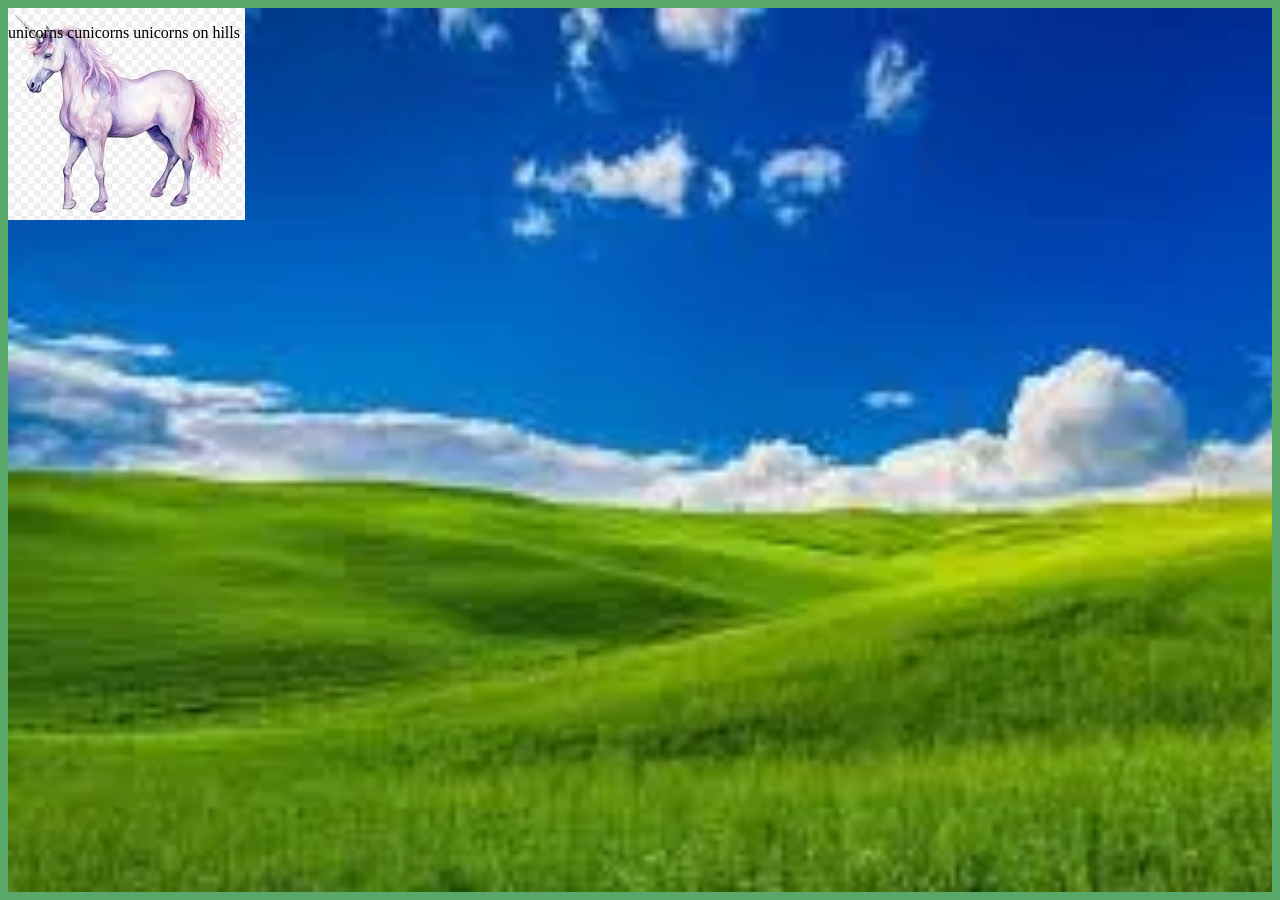
==== environ/env01.html @ 0ff115a7 "2" ====
<html lang="en">

<head>
    <meta charset="utf-8">
    <title> Unicorn rainbows</title>
    <link href="env.css" rel="stylesheet" type="text/css">


</head>

<body>
   <p> unicorns cunicorns unicorns on hills </p>
   <img src="unicorn test.jpeg">
</body>

</html>
---- environ/env.css ----
html {background-color: rgb(87, 168, 105);}


body{
    background-image: url("grazzy.webp");
    background-repeat: no-repeat;
    background-size: cover;

    p {position:absolute;}
    
    }
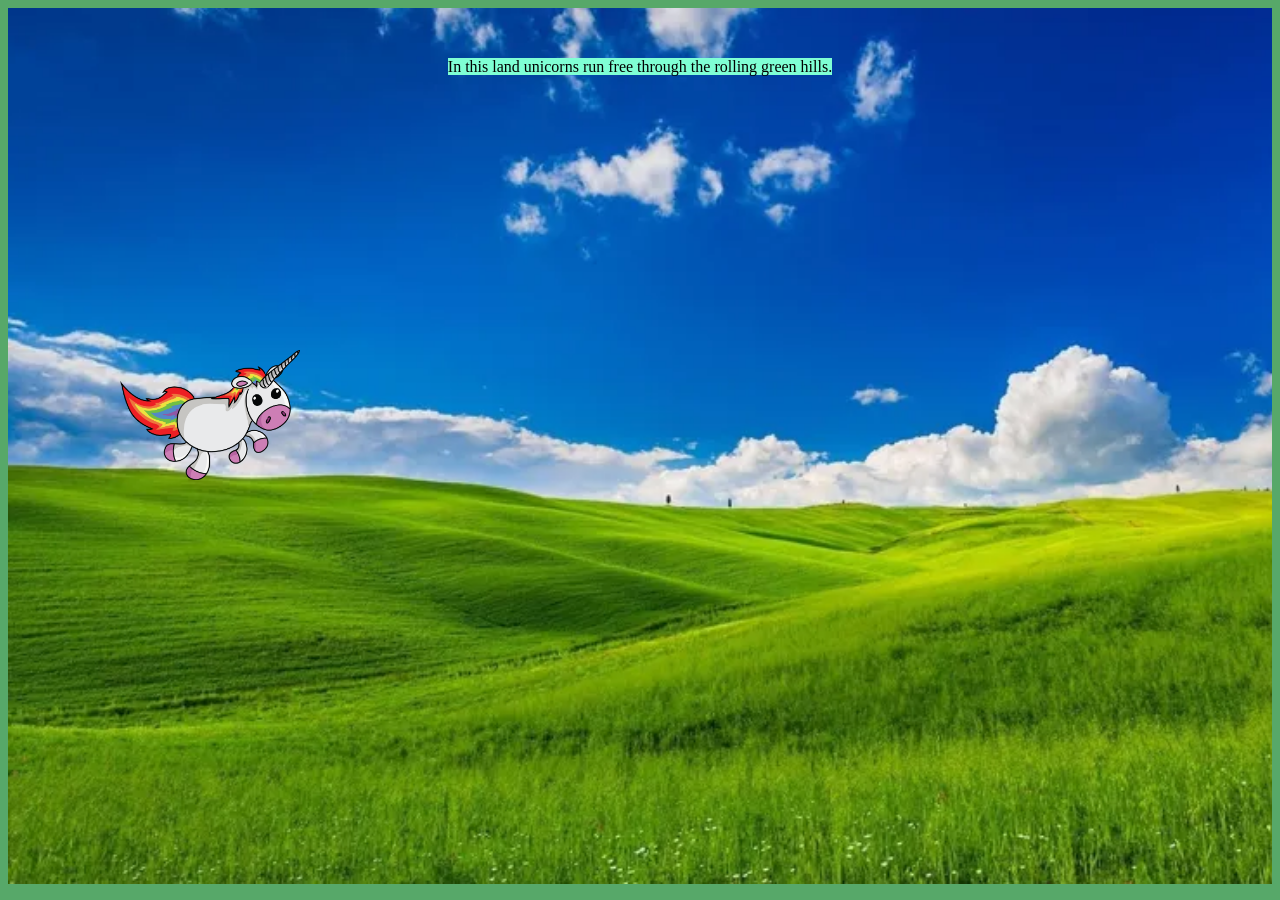
==== commit f46199b2: "p" ====
--- a/environ/env01.html
+++ b/environ/env01.html
@@ -1,4 +1,3 @@
-
 <html lang="en">
 
 <head>
@@ -10,8 +9,9 @@
 </head>
 
 <body>
-   <p> unicorns cunicorns unicorns on hills </p>
-   <img src="unicorn test.jpeg">
+    <p> <span class="highlight_01"> In this land unicorns run free through the rolling green hills. </span> </p>
+    <img id="unicorn" src="unicorncute.png">
 </body>
 
+
 </html>
--- a/environ/env.css
+++ b/environ/env.css
@@ -1,11 +1,30 @@
-html {background-color: rgb(87, 168, 105);}
+html {
+    background-color: rgb(87, 168, 105);
+
+}
 
 
-body{
-    background-image: url("grazzy.webp");
-    background-repeat: no-repeat;
+body {
+    background-image: url("grass background.webp");
     background-size: cover;
 
-    p {position:absolute;}
+
+    p {
+        text-align: center;
+        padding: 50px;
+        font-family:fantasy;
+        
+    }
+}
+
+#unicorn {
+    position: absolute;
+    width: 180px;
+    left: 120px;
+    top: 350px;
+
     
-    }+}
+
+.highlight_01 {background-color: aquamarine;}
+
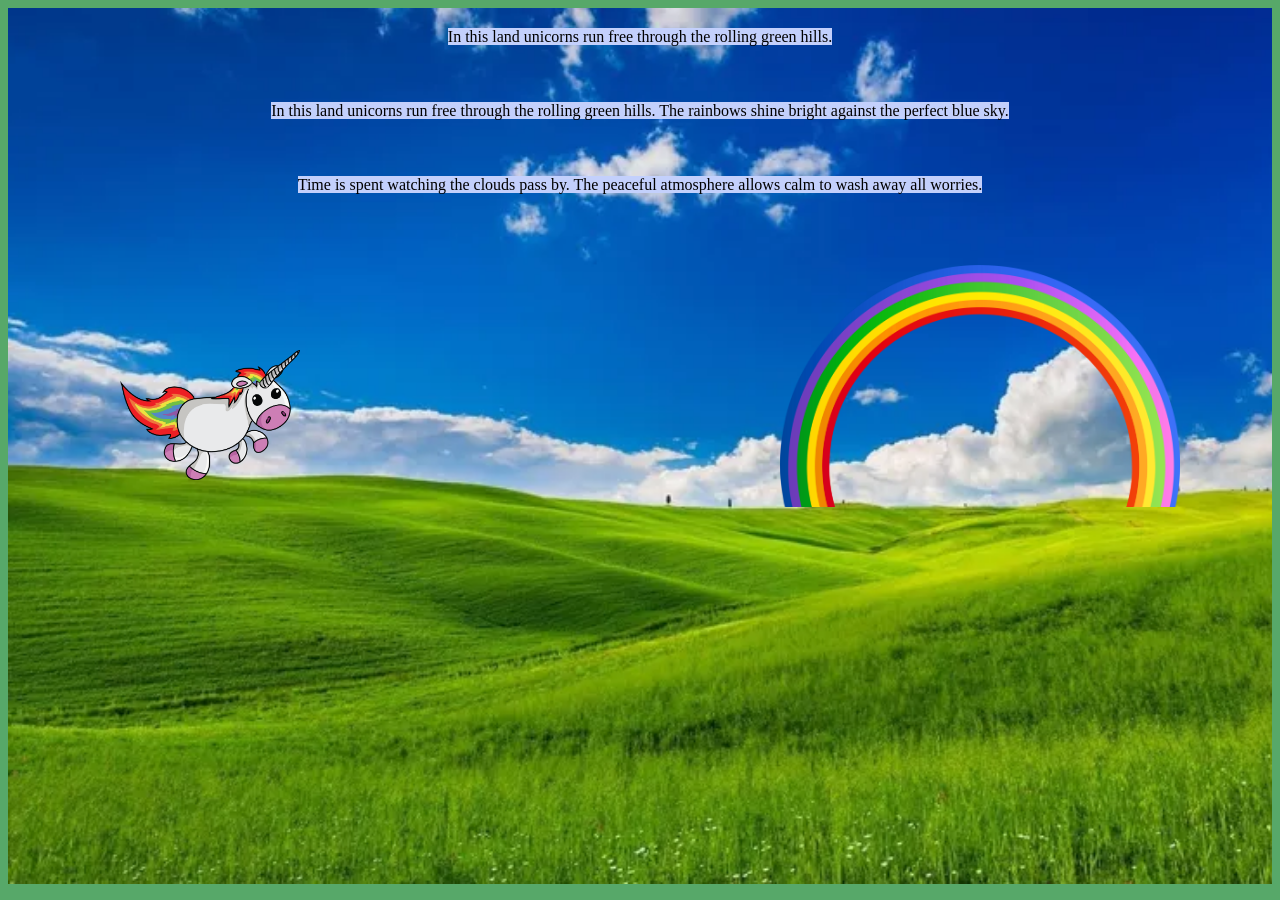
==== commit 11fc9e11: "p" ====
--- a/environ/env01.html
+++ b/environ/env01.html
@@ -11,6 +11,11 @@
 <body>
     <p> <span class="highlight_01"> In this land unicorns run free through the rolling green hills. </span> </p>
     <img id="unicorn" src="unicorncute.png">
+    <img id="rainbow" src="rainbow-png-7002.png">
+    <p> <span class="highlight_01"> In this land unicorns run free through the rolling green hills.
+         The rainbows shine bright against the perfect blue sky.</span> </p>
+    <p> <span class= "highlight_01">  Time is spent watching the clouds pass by.
+         The peaceful atmosphere allows calm to wash away all worries.  </span> </p>
 </body>
 
 
--- a/environ/env.css
+++ b/environ/env.css
@@ -11,9 +11,9 @@
 
     p {
         text-align: center;
-        padding: 50px;
-        font-family:fantasy;
-        
+        padding: 20px;
+        font-family: fantasy;
+
     }
 }
 
@@ -22,9 +22,16 @@
     width: 180px;
     left: 120px;
     top: 350px;
-
-    
 }
 
-.highlight_01 {background-color: aquamarine;}
+#rainbow {
+    position: absolute;
+    width: 400px;
+    right: 100px;
+    top: 265px;
+}
 
+
+.highlight_01 {
+    background-color: #c3d0fc;
+}
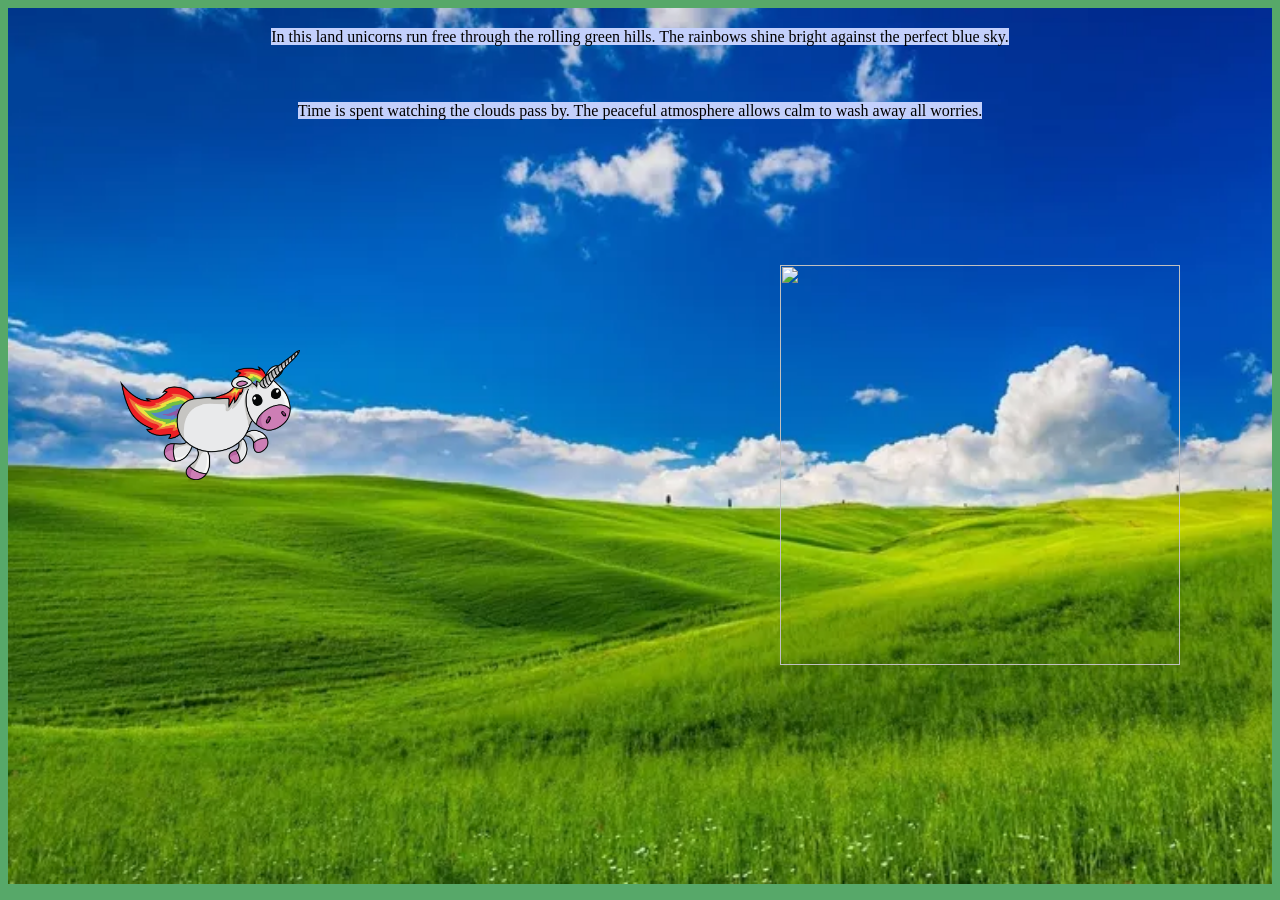
==== commit c5fd62e9: "s" ====
--- a/environ/env01.html
+++ b/environ/env01.html
@@ -9,13 +9,12 @@
 </head>
 
 <body>
-    <p> <span class="highlight_01"> In this land unicorns run free through the rolling green hills. </span> </p>
     <img id="unicorn" src="unicorncute.png">
     <img id="rainbow" src="rainbow-png-7002.png">
     <p> <span class="highlight_01"> In this land unicorns run free through the rolling green hills.
-         The rainbows shine bright against the perfect blue sky.</span> </p>
-    <p> <span class= "highlight_01">  Time is spent watching the clouds pass by.
-         The peaceful atmosphere allows calm to wash away all worries.  </span> </p>
+            The rainbows shine bright against the perfect blue sky.</span> </p>
+    <p> <span class="highlight_01"> Time is spent watching the clouds pass by.
+            The peaceful atmosphere allows calm to wash away all worries. </span> </p>
 </body>
 
 
